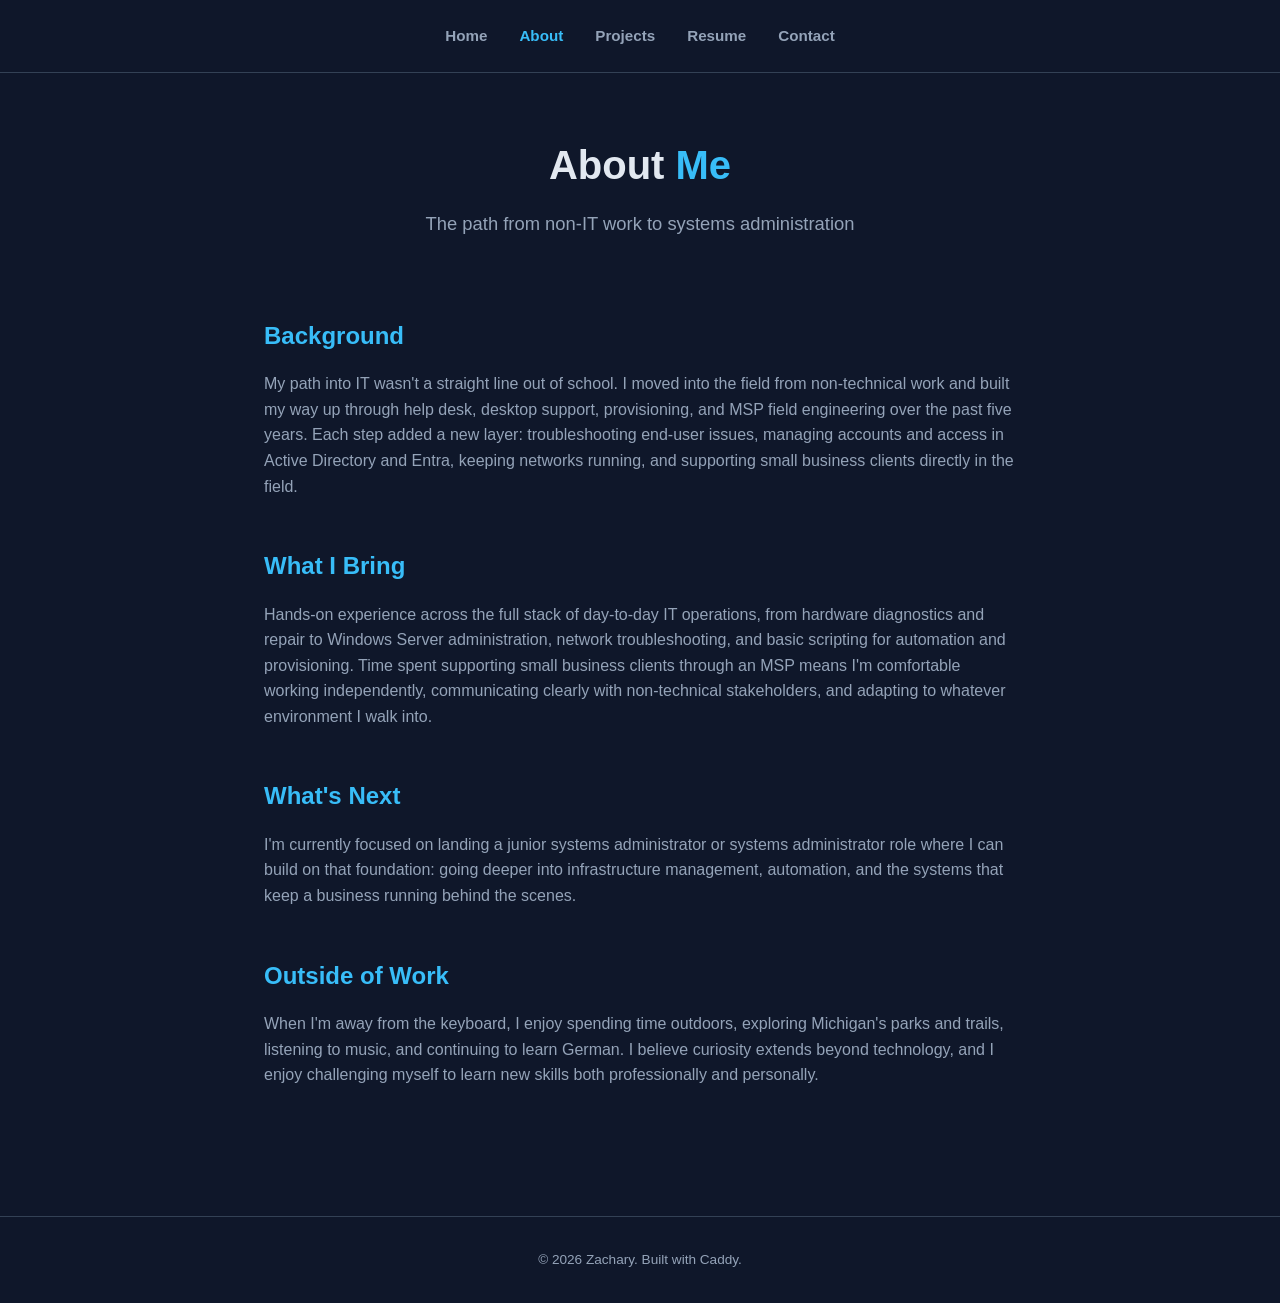
==== about.html @ a7e3fe61 "Initial commit: add portfolio website" ====
<!DOCTYPE html>
<html lang="en">
<head>
<meta charset="UTF-8">
<meta name="viewport" content="width=device-width, initial-scale=1.0">
<title>About | Zachary</title>
<meta name="description" content="Learn about Zachary Newell's path into IT, from help desk to desktop support and MSP field engineering, and his background in Active Directory, Entra, and Windows Server administration.">
<meta property="og:title" content="About | Zachary Newell">
<meta property="og:description" content="Zachary Newell's path into IT, from help desk to MSP field engineering.">
<meta property="og:type" content="website">
<meta property="og:url" content="https://zachnewell.info/about">
<link rel="icon" type="image/svg+xml" href="favicon.svg">
<link rel="stylesheet" href="assets/css/style.css">
</head>
<body>

<nav>
  <a href="index.html">Home</a>
  <a href="about.html" class="active">About</a>
  <a href="projects.html">Projects</a>
  <a href="resume.html">Resume</a>
  <a href="contact.html">Contact</a>
</nav>

<header>
  <h1>About <span>Me</span></h1>
  <p class="subtitle">The path from non-IT work to systems administration</p>
</header>

<main>
  <section>
    <h2>Background</h2>
    <p>
      My path into IT wasn't a straight line out of school. I moved into the field
      from non-technical work and built my way up through help desk, desktop support,
      provisioning, and MSP field engineering over the past five years. Each step added
      a new layer: troubleshooting end-user issues, managing accounts and access in
      Active Directory and Entra, keeping networks running, and supporting small business
      clients directly in the field.
    </p>
  </section>

  <section>
    <h2>What I Bring</h2>
    <p>
      Hands-on experience across the full stack of day-to-day IT operations, from
      hardware diagnostics and repair to Windows Server administration, network
      troubleshooting, and basic scripting for automation and provisioning. Time spent
      supporting small business clients through an MSP means I'm comfortable working
      independently, communicating clearly with non-technical stakeholders, and adapting
      to whatever environment I walk into.
    </p>
  </section>

  <section>
    <h2>What's Next</h2>
    <p>
      I'm currently focused on landing a junior systems administrator or systems
      administrator role where I can build on that foundation: going deeper into
      infrastructure management, automation, and the systems that keep a business running
      behind the scenes.
    </p>
  </section>

  <section>
    <h2>Outside of Work</h2>
    <p>
      When I'm away from the keyboard, I enjoy spending time outdoors, exploring
      Michigan's parks and trails, listening to music, and continuing to learn German.
      I believe curiosity extends beyond technology, and I enjoy challenging myself to
      learn new skills both professionally and personally.
    </p>
  </section>
</main>

<footer>
  &copy; 2026 Zachary. Built with Caddy.
</footer>

</body>
</html>
---- assets/css/style.css ----
:root {
  --bg: #0f172a;
  --bg-light: #1e293b;
  --accent: #38bdf8;
  --text: #e2e8f0;
  --text-dim: #94a3b8;
  --border: #334155;
}
* { margin: 0; padding: 0; box-sizing: border-box; }
body {
  font-family: -apple-system, BlinkMacSystemFont, 'Segoe UI', Roboto, sans-serif;
  background: var(--bg);
  color: var(--text);
  line-height: 1.6;
}

/* Nav */
nav {
  display: flex;
  justify-content: center;
  gap: 32px;
  padding: 24px;
  border-bottom: 1px solid var(--border);
  flex-wrap: wrap;
}
nav a {
  color: var(--text-dim);
  text-decoration: none;
  font-weight: 600;
  font-size: 0.95rem;
  transition: color 0.2s;
}
nav a:hover, nav a.active { color: var(--accent); }

/* Header / hero */
header {
  max-width: 800px;
  margin: 0 auto;
  padding: 60px 24px 50px;
  text-align: center;
}
.profile-pic {
  width: 140px;
  height: 140px;
  border-radius: 50%;
  object-fit: cover;
  margin-bottom: 24px;
  border: 3px solid var(--accent);
}
h1 { font-size: 2.5rem; font-weight: 700; margin-bottom: 12px; }
h1 span { color: var(--accent); }
.subtitle { font-size: 1.15rem; color: var(--text-dim); margin-bottom: 28px; }

.badges {
  display: flex;
  flex-wrap: wrap;
  gap: 10px;
  justify-content: center;
  margin-bottom: 36px;
}
.badge {
  background: var(--bg-light);
  border: 1px solid var(--border);
  color: var(--text);
  padding: 6px 14px;
  border-radius: 999px;
  font-size: 0.85rem;
}
.cta {
  display: inline-block;
  background: var(--accent);
  color: #0f172a;
  font-weight: 600;
  padding: 12px 28px;
  border-radius: 8px;
  text-decoration: none;
  transition: opacity 0.2s;
  margin: 0 6px;
}
.cta:hover { opacity: 0.85; }
.cta.secondary {
  background: transparent;
  border: 1px solid var(--accent);
  color: var(--accent);
}

/* Main content */
main {
  max-width: 800px;
  margin: 0 auto;
  padding: 0 24px 80px;
}
section { margin-bottom: 48px; }
h2 { font-size: 1.5rem; margin-bottom: 16px; color: var(--accent); }
p { color: var(--text-dim); margin-bottom: 12px; }

/* Cards for projects */
.card {
  background: var(--bg-light);
  border: 1px solid var(--border);
  border-radius: 10px;
  padding: 24px;
  margin-bottom: 20px;
}
.card h3 { color: var(--text); margin-bottom: 8px; font-size: 1.15rem; }
.tag {
  display: inline-block;
  font-size: 0.75rem;
  background: rgba(56,189,248,0.12);
  color: var(--accent);
  padding: 3px 10px;
  border-radius: 999px;
  margin-right: 6px;
  margin-top: 8px;
}

.card.featured {
  border: 1px solid var(--accent);
  background: linear-gradient(135deg, rgba(56,189,248,0.08), var(--bg-light));
  padding: 32px;
}
.card.featured h3 { font-size: 1.4rem; color: var(--accent); }
.featured-label {
  display: inline-block;
  font-size: 0.7rem;
  font-weight: 700;
  letter-spacing: 0.05em;
  text-transform: uppercase;
  color: var(--accent);
  border: 1px solid var(--accent);
  border-radius: 999px;
  padding: 3px 10px;
  margin-bottom: 12px;
}
.card ul {
  list-style: none;
  margin: 16px 0;
}
.card ul li {
  color: var(--text-dim);
  padding-left: 20px;
  position: relative;
  margin-bottom: 10px;
}
.card ul li::before {
  content: '\2713';
  position: absolute;
  left: 0;
  color: var(--accent);
  font-weight: 700;
}
.card-link {
  color: var(--accent);
  text-decoration: none;
  font-weight: 600;
  font-size: 0.9rem;
}
.card-link:hover { text-decoration: underline; }
.resume-block { text-align: center; }
.timeline-item {
  border-left: 2px solid var(--border);
  padding-left: 20px;
  margin-bottom: 24px;
  position: relative;
}
.timeline-item::before {
  content: '';
  position: absolute;
  left: -7px;
  top: 4px;
  width: 12px;
  height: 12px;
  border-radius: 50%;
  background: var(--accent);
}
.timeline-item .role { color: var(--text); font-weight: 600; }
.timeline-item .meta { color: var(--text-dim); font-size: 0.85rem; margin-bottom: 6px; }

/* Contact */
.contact-list { list-style: none; }
.contact-list li { margin-bottom: 14px; }
.contact-list a { color: var(--accent); text-decoration: none; }
.contact-list a:hover { text-decoration: underline; }

footer {
  text-align: center;
  padding: 32px 24px;
  color: var(--text-dim);
  font-size: 0.85rem;
  border-top: 1px solid var(--border);
}
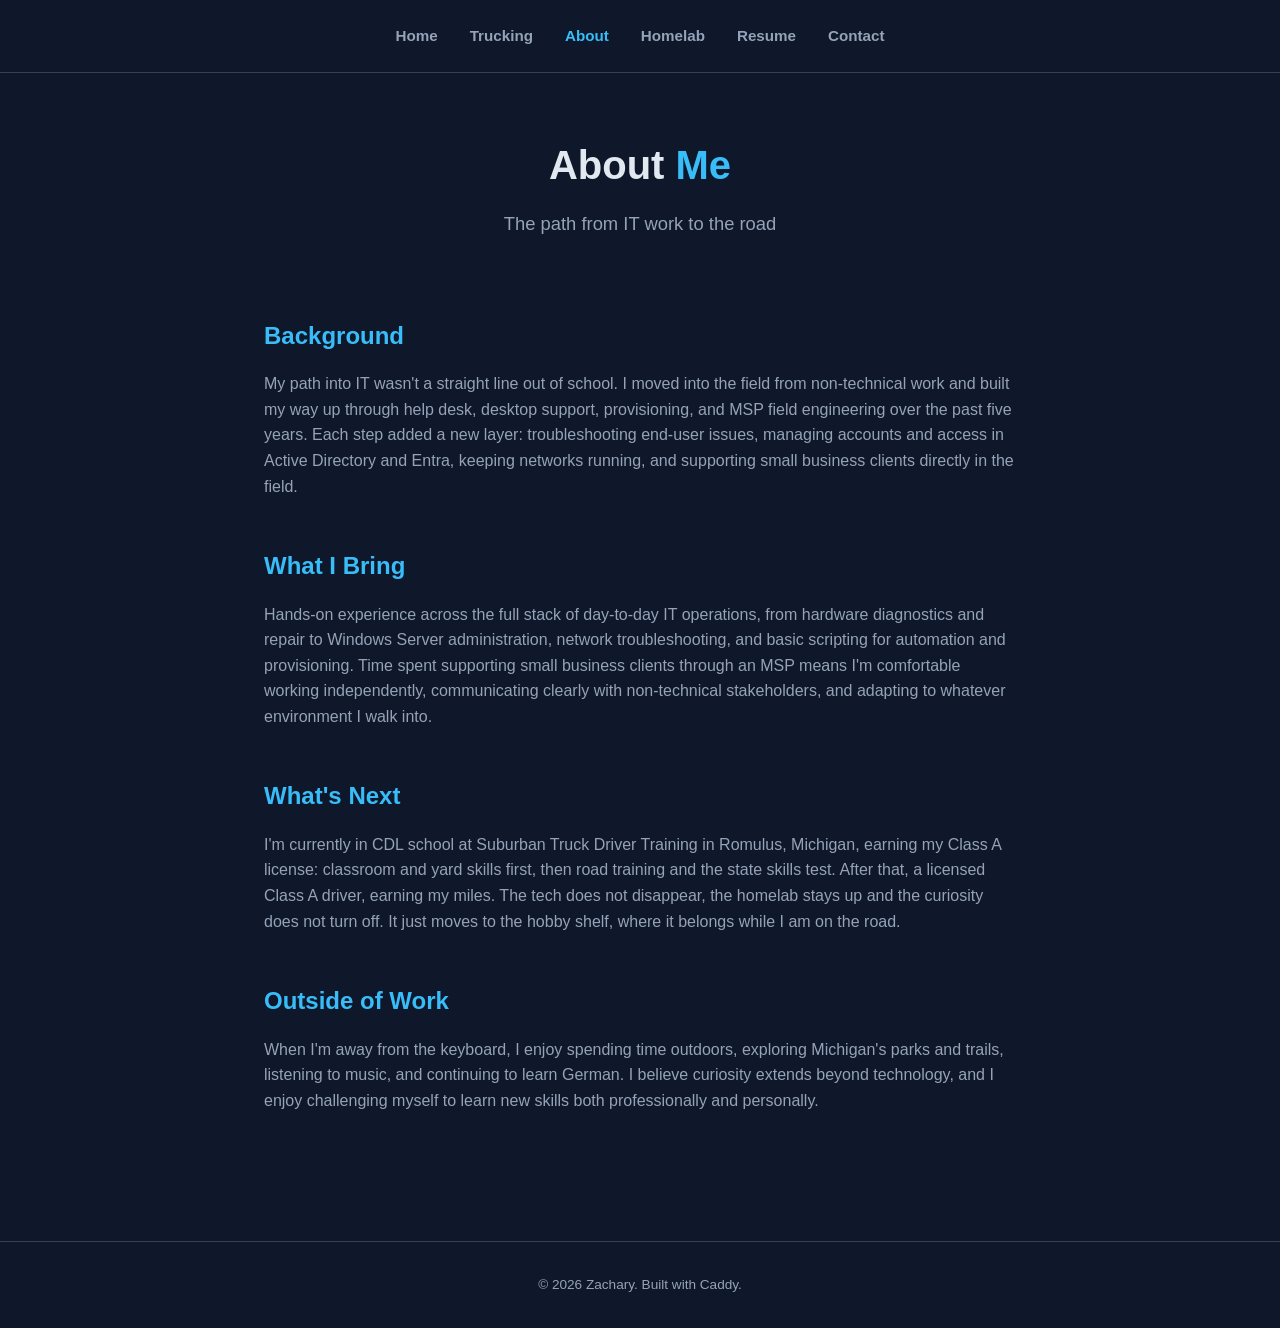
==== commit 129ea2a5: "Sync with live site: trucking-first reframe, road training timeline, updated README" ====
--- a/about.html
+++ b/about.html
@@ -4,9 +4,9 @@
 <meta charset="UTF-8">
 <meta name="viewport" content="width=device-width, initial-scale=1.0">
 <title>About | Zachary</title>
-<meta name="description" content="Learn about Zachary Newell's path into IT, from help desk to desktop support and MSP field engineering, and his background in Active Directory, Entra, and Windows Server administration.">
+<meta name="description" content="Learn about Zachary Newell's path from IT support and MSP field engineering to earning a Class A CDL and driving trucks in Michigan.">
 <meta property="og:title" content="About | Zachary Newell">
-<meta property="og:description" content="Zachary Newell's path into IT, from help desk to MSP field engineering.">
+<meta property="og:description" content="Zachary Newell's path from IT work to the road: earning a Class A CDL in Michigan.">
 <meta property="og:type" content="website">
 <meta property="og:url" content="https://zachnewell.info/about">
 <link rel="icon" type="image/svg+xml" href="favicon.svg">
@@ -16,15 +16,16 @@
 
 <nav>
   <a href="index.html">Home</a>
+  <a href="trucking.html">Trucking</a>
   <a href="about.html" class="active">About</a>
-  <a href="projects.html">Projects</a>
+  <a href="projects.html">Homelab</a>
   <a href="resume.html">Resume</a>
   <a href="contact.html">Contact</a>
 </nav>
 
 <header>
   <h1>About <span>Me</span></h1>
-  <p class="subtitle">The path from non-IT work to systems administration</p>
+  <p class="subtitle">The path from IT work to the road</p>
 </header>
 
 <main>
@@ -55,10 +56,12 @@
   <section>
     <h2>What's Next</h2>
     <p>
-      I'm currently focused on landing a junior systems administrator or systems
-      administrator role where I can build on that foundation: going deeper into
-      infrastructure management, automation, and the systems that keep a business running
-      behind the scenes.
+      I'm currently in CDL school at Suburban Truck Driver Training in Romulus,
+      Michigan, earning my Class A license: classroom and yard skills first,
+      then road training and the state skills test. After that, a licensed
+      Class A driver, earning my miles. The tech does not disappear, the homelab
+      stays up and the curiosity does not turn off. It just moves to the hobby
+      shelf, where it belongs while I am on the road.
     </p>
   </section>
 
--- a/assets/css/style.css
+++ b/assets/css/style.css
@@ -156,6 +156,30 @@
   font-size: 0.9rem;
 }
 .card-link:hover { text-decoration: underline; }
+
+/* Photo gallery */
+.photo-grid {
+  display: grid;
+  grid-template-columns: 1fr 1fr;
+  gap: 16px;
+}
+.photo-grid figure { margin: 0; text-align: center; }
+.photo-grid img {
+  max-height: 420px;
+  width: auto;
+  max-width: 100%;
+  border-radius: 10px;
+  border: 1px solid var(--border);
+  display: inline-block;
+}
+.photo-grid figcaption {
+  color: var(--text-dim);
+  font-size: 0.85rem;
+  margin-top: 8px;
+}
+@media (max-width: 640px) {
+  .photo-grid { grid-template-columns: 1fr; }
+}
 .resume-block { text-align: center; }
 .timeline-item {
   border-left: 2px solid var(--border);
